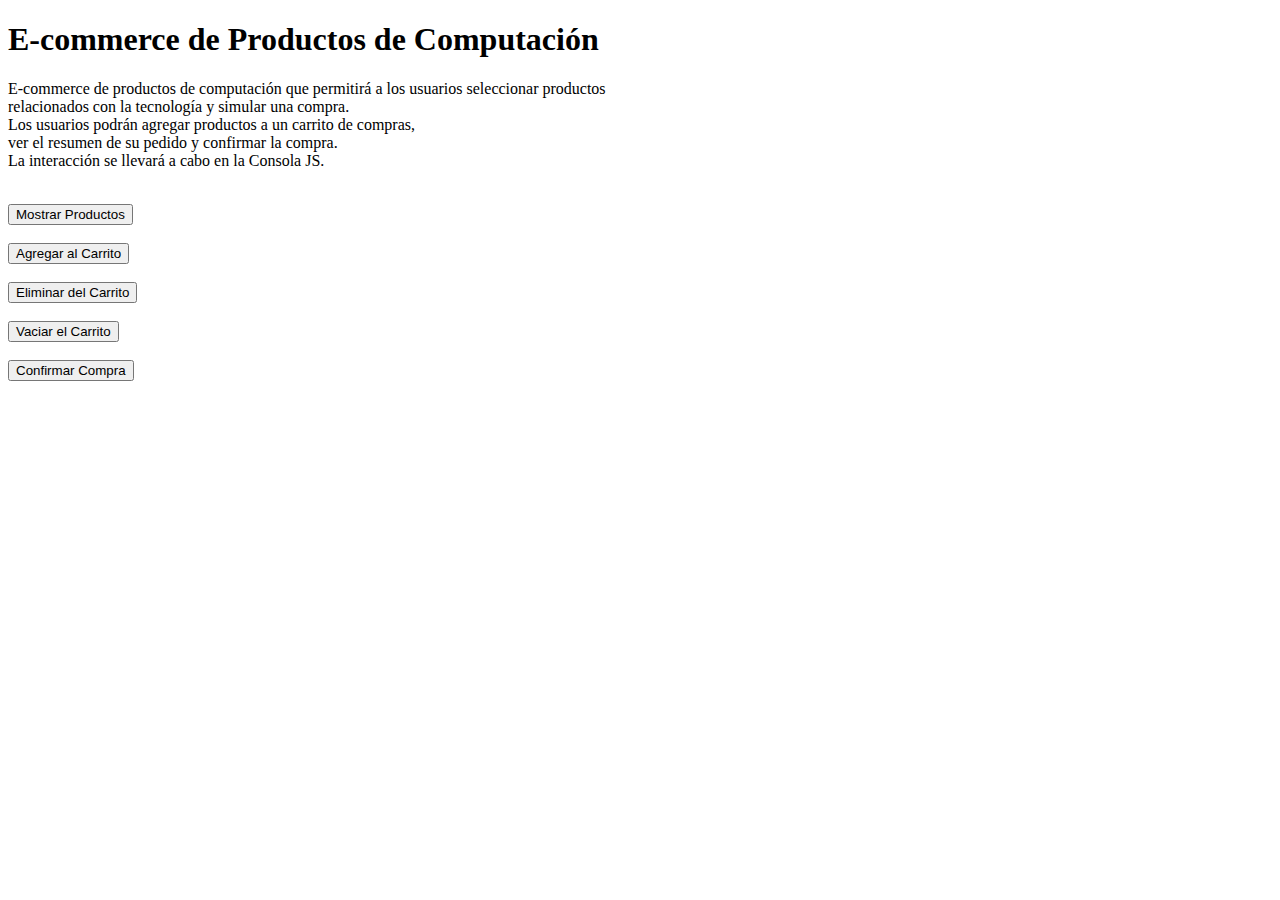
==== E-commerce/index.html @ 27226d07 "Add files via upload" ====
<!DOCTYPE html>
<html>
<head>
    <title>E-commerce</title>
    <script src="script.js"></script>
</head>
<body>
    <h1>E-commerce de Productos de Computación</h1>
    <p>E-commerce de productos de computación que permitirá a los usuarios seleccionar productos<br>
    relacionados con la tecnología y simular una compra.<br>
    Los usuarios podrán agregar productos a un carrito de compras,<br>
    ver el resumen de su pedido y confirmar la compra. <br>
    La interacción se llevará a cabo en la Consola JS.</p><br>

    <button onclick="mostrarProductos()">Mostrar Productos</button><br><br>
    <button onclick="agregarAlCarrito()">Agregar al Carrito</button><br><br>
    <button onclick="eliminarDelCarrito()">Eliminar del Carrito</button><br><br>
    <button onclick="vaciarCarrito()">Vaciar el Carrito</button><br><br>
    <button onclick="confirmarCompra()">Confirmar Compra</button>
</body>
</html>
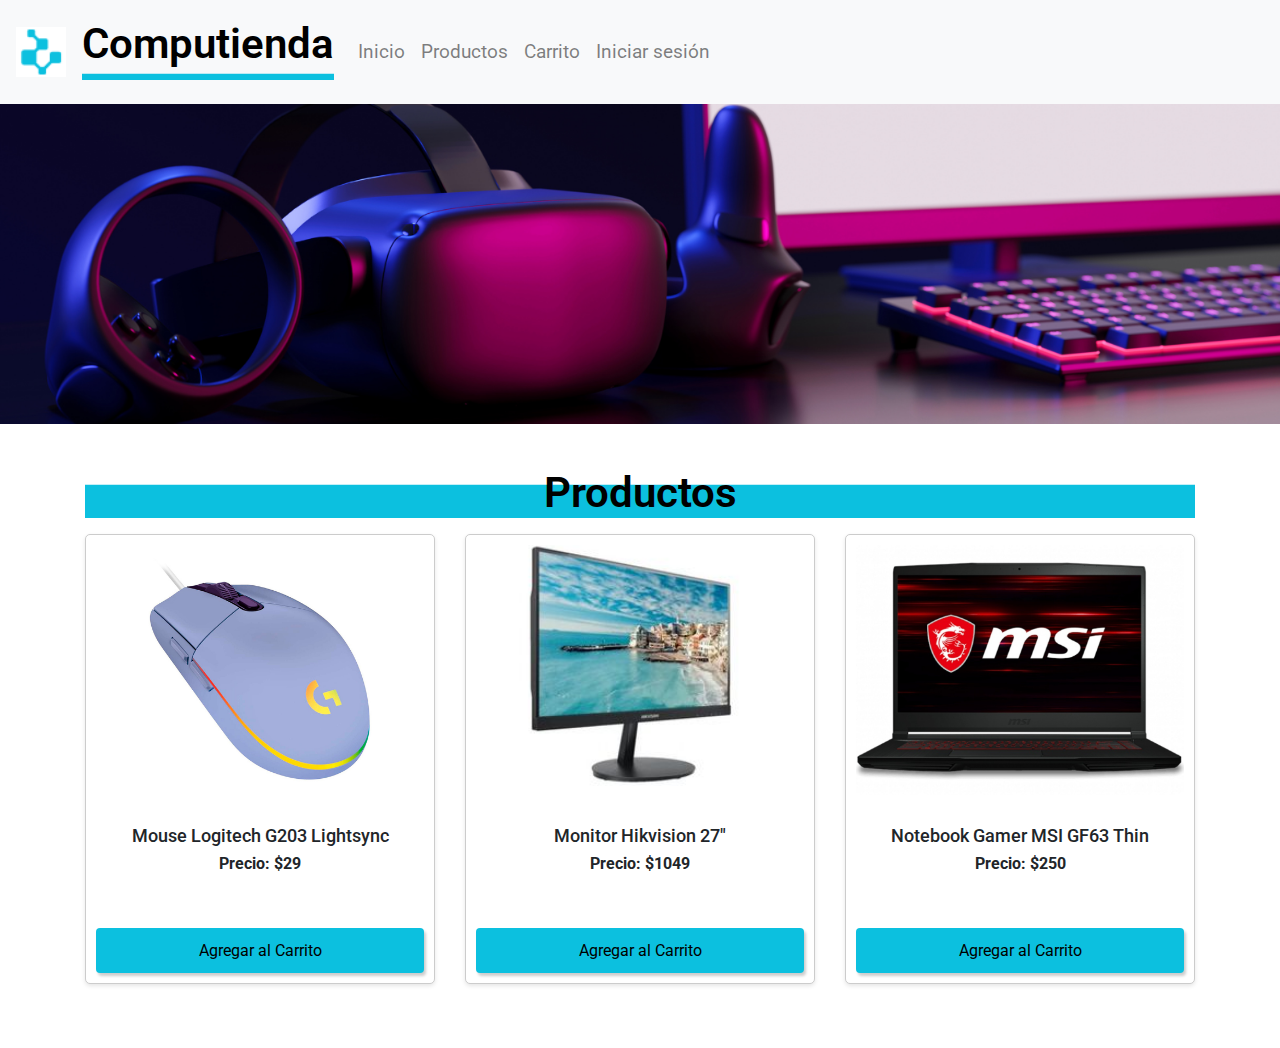
==== commit dc40ae06: "add carrito.html, productos e imagenes" ====
--- a/E-commerce/index.html
+++ b/E-commerce/index.html
@@ -1,21 +1,48 @@
 <!DOCTYPE html>
-<html>
+<html lang="es">
 <head>
-    <title>E-commerce</title>
+    <meta charset="UTF-8">
+    <meta name="viewport" content="width=device-width, initial-scale=1.0">
+    <link rel="stylesheet" href="styles.css">
+    <link rel="stylesheet" href="https://stackpath.bootstrapcdn.com/bootstrap/4.5.2/css/bootstrap.min.css">
+    <link rel="stylesheet" href="https://fonts.googleapis.com/css2?family=Roboto:wght@400;700&display=swap">
+    <title>Computienda</title>
+</head>
+<body onload="mostrarProductos()"> 
+
+    <section id="navbar" >
+        <div id="contenedor">
+        <nav class="navbar navbar-expand-lg navbar-light bg-light">
+            <a class="navbar-brand" href="#"><img src="img/logo.png" alt="Logo" height="50"></a>
+            <a class="navbar-brand" id="titulo" href="#">Computienda</a>
+            <button class="navbar-toggler" type="button" data-toggle="collapse" data-target="#navbarNavAltMarkup" aria-controls="navbarNavAltMarkup" aria-expanded="false" aria-label="Toggle navigation">
+              <span class="navbar-toggler-icon"></span>
+            </button>
+            <div class="collapse navbar-collapse" id="navbarNavAltMarkup">
+              <div class="navbar-nav" id="navbar_opciones">
+                <a class="nav-item nav-link" href="index.html">Inicio</a>
+                <a class="nav-item nav-link" href="index.html#productos">Productos</a>
+                <a class="nav-item nav-link" href="carrito.html">Carrito</a>
+                <a class="nav-item nav-link" href="#">Iniciar sesión</a>
+              </div>
+            </div>
+          </nav>
+        </div>
+    </section>
+    
+    <header>
+        <img src="img/header.png" alt="Header Image" class="img-fluid">
+    </header>
+
+    <main class="container mt-4">
+        <h2>Productos</h2>
+        <div id="productos" class="row"></div>
+    </main>
+    
     <script src="script.js"></script>
-</head>
-<body>
-    <h1>E-commerce de Productos de Computación</h1>
-    <p>E-commerce de productos de computación que permitirá a los usuarios seleccionar productos<br>
-    relacionados con la tecnología y simular una compra.<br>
-    Los usuarios podrán agregar productos a un carrito de compras,<br>
-    ver el resumen de su pedido y confirmar la compra. <br>
-    La interacción se llevará a cabo en la Consola JS.</p><br>
 
-    <button onclick="mostrarProductos()">Mostrar Productos</button><br><br>
-    <button onclick="agregarAlCarrito()">Agregar al Carrito</button><br><br>
-    <button onclick="eliminarDelCarrito()">Eliminar del Carrito</button><br><br>
-    <button onclick="vaciarCarrito()">Vaciar el Carrito</button><br><br>
-    <button onclick="confirmarCompra()">Confirmar Compra</button>
+    <script src="https://code.jquery.com/jquery-3.5.1.slim.min.js"></script>
+    <script src="https://cdn.jsdelivr.net/npm/@popperjs/core@2.5.3/dist/umd/popper.min.js"></script>
+    <script src="https://stackpath.bootstrapcdn.com/bootstrap/4.5.2/js/bootstrap.min.js"></script>
 </body>
-</html>+</html>
--- a/E-commerce/styles.css
+++ b/E-commerce/styles.css
@@ -0,0 +1,118 @@
+body, html {
+    font-family: Arial, sans-serif;
+    margin: 0;
+    padding: 0;
+}
+
+header {
+    background-color: #ffffff;
+    color: #fff;
+    text-align: center;
+}
+
+header img {
+    width: 100%;
+    height: auto; 
+    display: block;
+}
+
+main {
+    padding: 20px;
+}
+
+button {
+    padding: 10px;
+    margin: 10px;
+    cursor: pointer;
+}
+
+h2 {
+    font-size: 2.6rem !important; 
+    font-weight: 600 !important;
+    color: black !important;
+    margin-bottom: 1rem !important;
+    box-shadow: inset 0 -0.8em 0 #0CC0DF;
+}
+h3 {
+    font-size: 2.6rem !important; 
+    font-weight: 600 !important;
+    color: black !important;
+    margin-bottom: 1rem !important;
+    box-shadow: inset 0 -0.8em 0 #0CC0DF;
+}
+
+#titulo {
+    font-size: 2.6rem !important; 
+    font-weight: 600 !important;
+    color: black !important;
+    margin-bottom: 1rem !important;
+    box-shadow: inset 0 -0.15em 0 #0CC0DF;
+}
+
+#navbar_opciones a{
+    font-size: 1.2rem;
+}
+button{
+    height: 5vh;
+    margin-top: 5%;
+    border-radius: 3px;
+    background-color: #0CC0DF !important;
+    color: black !important;
+    border: none;
+    cursor: pointer;
+    font-family: 'Raleway', sans-serif;
+    font-weight: 800;
+    Box-shadow: 2px 3px 3px rgb(0 0 0 / 20%);
+}
+
+#productos .card {
+    height: 450px;
+    border: 1px solid #ccc;
+    border-radius: 5px;
+    padding: 10px;
+    margin-bottom: 20px;
+    box-shadow: 0 2px 4px rgba(0, 0, 0, 0.1);
+    transition: box-shadow 0.3s ease;
+    text-align: center;
+}
+
+#productos .card:hover {
+    box-shadow: 0 4px 8px rgba(0, 0, 0, 0.2);
+}
+
+#productos .card-img-top {
+    width: 100%;
+    height: 250px;
+    object-fit: cover;
+    border-radius: 5px;
+}
+
+#productos .card-title {
+    font-size: 18px;
+    margin-top: 10px;
+    margin-bottom: 5px;
+}
+
+#productos .card-price {
+    font-size: 16px;
+    font-weight: bold;
+}
+
+table, th, td {
+    border: 1px solid;
+    
+}
+
+#carritoContenido .table {
+    width: 50%;
+    margin-left: 22%;
+}
+#carritoContenido {
+    padding-right: 15px;
+    padding-left: 15px;
+    margin-left: 20px;
+}
+
+main {
+    text-align: center;
+}